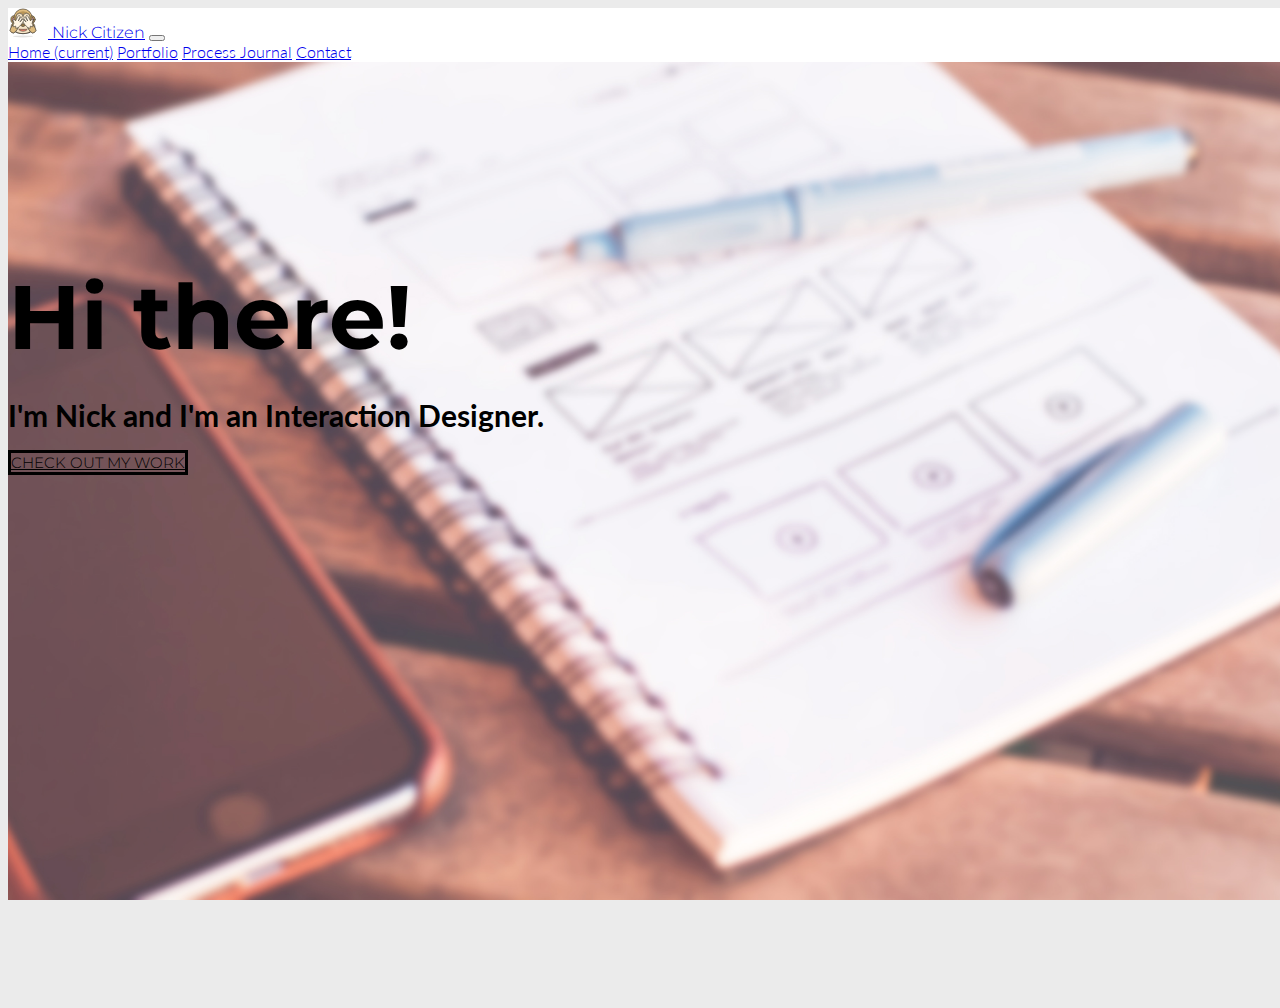
==== index.html @ 281e40fa "Initial Commit" ====
<!doctype html>
<html lang="en">
  <head>
    <!-- Required meta tags -->
    <meta charset="utf-8">
    <meta name="viewport" content="width=device-width, initial-scale=1, shrink-to-fit=no">

    <!-- Bootstrap CSS -->
    <link rel="stylesheet" href="https://stackpath.bootstrapcdn.com/bootstrap/4.1.3/css/bootstrap.min.css" integrity="sha384-MCw98/SFnGE8fJT3GXwEOngsV7Zt27NXFoaoApmYm81iuXoPkFOJwJ8ERdknLPMO" crossorigin="anonymous">

    <!-- Grab Google Fonts -->
    <link href="https://fonts.googleapis.com/css?family=Lato:300,400|Montserrat" rel="stylesheet">

    <!-- Custom CSS File -->
    <link rel="stylesheet" href="./css/custom.css">

    <!-- Page Title -->
    <title>Nick Citizen | Awesome Interaction Designer</title>

    <!-- This is our Meta Description -->
    <meta name="description" content="What you write here will often show up in search results under the page title">

  </head>
  <body>
    <div class="full-page-bg">

      <!-- This is where our Navbar lives -->
      <nav class="navbar fixed-top navbar-expand-lg navbar-light">
        <div class="container">
          <a class="navbar-brand" href="#"><img src="./img/common/if_105-see-no-evil-monkey_3099447.svg" width="30" height="30" class="d-inline-block align-top nav-bar-img" alt=""> Nick Citizen</a>
          <button class="navbar-toggler" type="button" data-toggle="collapse" data-target="#navbarNavAltMarkup" aria-controls="navbarNavAltMarkup" aria-expanded="false" aria-label="Toggle navigation">
            <span class="navbar-toggler-icon"></span>
          </button>
          <div class="collapse navbar-collapse" id="navbarNavAltMarkup">
            <div class="navbar-nav ml-auto">
              <a class="nav-item nav-link active" href="./index.html">Home <span class="sr-only">(current)</span></a> <!-- Put the class 'active' on the link of the page you are on -->
              <a class="nav-item nav-link" href="./portfolio.html">Portfolio</a>
              <a class="nav-item nav-link" href="./process-journal.html">Process Journal</a>
              <a class="nav-item nav-link" href="contact.html">Contact</a>
            </div>
          </div>
        </div>  
      </nav> 
      <!-- Navbar End -->

      <div class="container bg-transparent">
          <div class="row align-items-center h-100">
              <div class="col-10 mx-auto">
                  <div class="card h-100 welcome-message">
                      <div>
                         <h1 class="welcome-special">Hi there!</h1>
                         <h2 class="welcome-special-sub">I'm Nick and I'm an Interaction Designer.</h2>
                      </div>
                      <div class="welcome-button-container">
                        <a href="./portfolio.html" class="btn btn-primary btn-lg welcome-button" role="button" aria-pressed="true">Check out my work</a>
                      </div>
                  </div>
              </div>
          </div>
      </div>




      <!-- Optional JavaScript -->
      <!-- jQuery first, then Popper.js, then Bootstrap JS -->
      <script src="https://code.jquery.com/jquery-3.3.1.slim.min.js" integrity="sha384-q8i/X+965DzO0rT7abK41JStQIAqVgRVzpbzo5smXKp4YfRvH+8abtTE1Pi6jizo" crossorigin="anonymous"></script>
      <script src="https://cdnjs.cloudflare.com/ajax/libs/popper.js/1.14.3/umd/popper.min.js" integrity="sha384-ZMP7rVo3mIykV+2+9J3UJ46jBk0WLaUAdn689aCwoqbBJiSnjAK/l8WvCWPIPm49" crossorigin="anonymous"></script>
      <script src="https://stackpath.bootstrapcdn.com/bootstrap/4.1.3/js/bootstrap.min.js" integrity="sha384-ChfqqxuZUCnJSK3+MXmPNIyE6ZbWh2IMqE241rYiqJxyMiZ6OW/JmZQ5stwEULTy" crossorigin="anonymous"></script>
    </div>
  </body>
</html>
---- css/custom.css ----
/*This Custom CSS file has not been structured in any particular order. 

Modify this file to your hearts content and make your website look awesome!*/


body{
	background-color: #ebebeb;
	padding-top: 80px;
}

/*Home*/
.full-page-bg {
  position: absolute;
  margin-top: -80px;
  padding-bottom: 100px;
  width:100%;
  min-height: 100vh;
  background: url('../img/common/homepage_bg.jpg') no-repeat center center fixed;
  -webkit-background-size: cover;
  -moz-background-size: cover;
  background-size: cover;
  -o-background-size: cover;
}

/*Cards*/
.card{border: none; background-color: transparent;}

/*Navbar Rules*/
img.nav-bar-img{
	margin-right: 10px;
}

.navbar{
	background-color: #fff;

}

a.navbar-brand{
	font-family:'Montserrat', Sans-Serif;
	font-size: 
}

/*Floating Nav*/
.floating-nav{
	position: fixed;
	margin-top: 50px;
	border-left: 1px solid #727272;
}

	a.float-nav-link{
		font-family: 'Lato', Sans-Serif;
		color: #595959;
		font-size: 14px;
		font-weight: 600;
		text-align: left;
	}

/*Image Rules*/
img{
	border-radius: 5px 5px 5px 5px;
	-moz-border-radius: 5px 5px 5px 5px;
	-webkit-border-radius: 5px 5px 5px 5px;
	border: 0px solid #000000;
}

/*Font Override Rules*/
h1, h2, h3, h4, h5, h6 {
	font-family:'Montserrat', Sans-Serif;
	margin-bottom: 20px;
}
	h1.welcome-special{
		font-size: 90px;
	}

	h2.welcome-special-sub{
		font-family: 'Lato', Sans-Serif;
		font-size: 30px;
	}

	h3{
		text-transform: uppercase;
		color: #a49727;
		letter-spacing: -0.5px;
	}

p, li, span, a {
	font-family: 'Lato', Sans-Serif;
	text-align: justify;
	font-weight: 300;
}

	p{
		color: #494949;
		line-height: 30px;
		margin-bottom: 25px;
	}

span.img-caption{
	display: block;
	font-size: 12px;
	font-weight: 500;
	padding: 10px 0px 10px 0px;
}

/*Container/class etc Override Rules*/
.welcome-message{
	margin-top: 200px;
}

.welcome-button-container{
	margin-top: 20px;
}

.welcome-button{
	background-color: transparent;
	border-radius: 0px 0px 0px 0px;
	border: 3px solid #000;
	font-family:'Montserrat', Sans-Serif;
	font-size: 15px;
	color: #000;
	text-transform: uppercase;
}

.welcome-button:hover{
	background-color: #000;
	border-color: #000;
}

.master-heading{
	padding-top: 50px;	
}

.section-heading{
	padding-top: 100px;	
}

.slide-show{
	padding: 30px 0px 50px 0px;
}

/*Footer*/
.footer{
	margin-top: 50px;
	padding-top: 30px;
	width: 100%;
	min-height: 100px;
	background-color: #989898;
	border-top: 1px solid #727272;
}
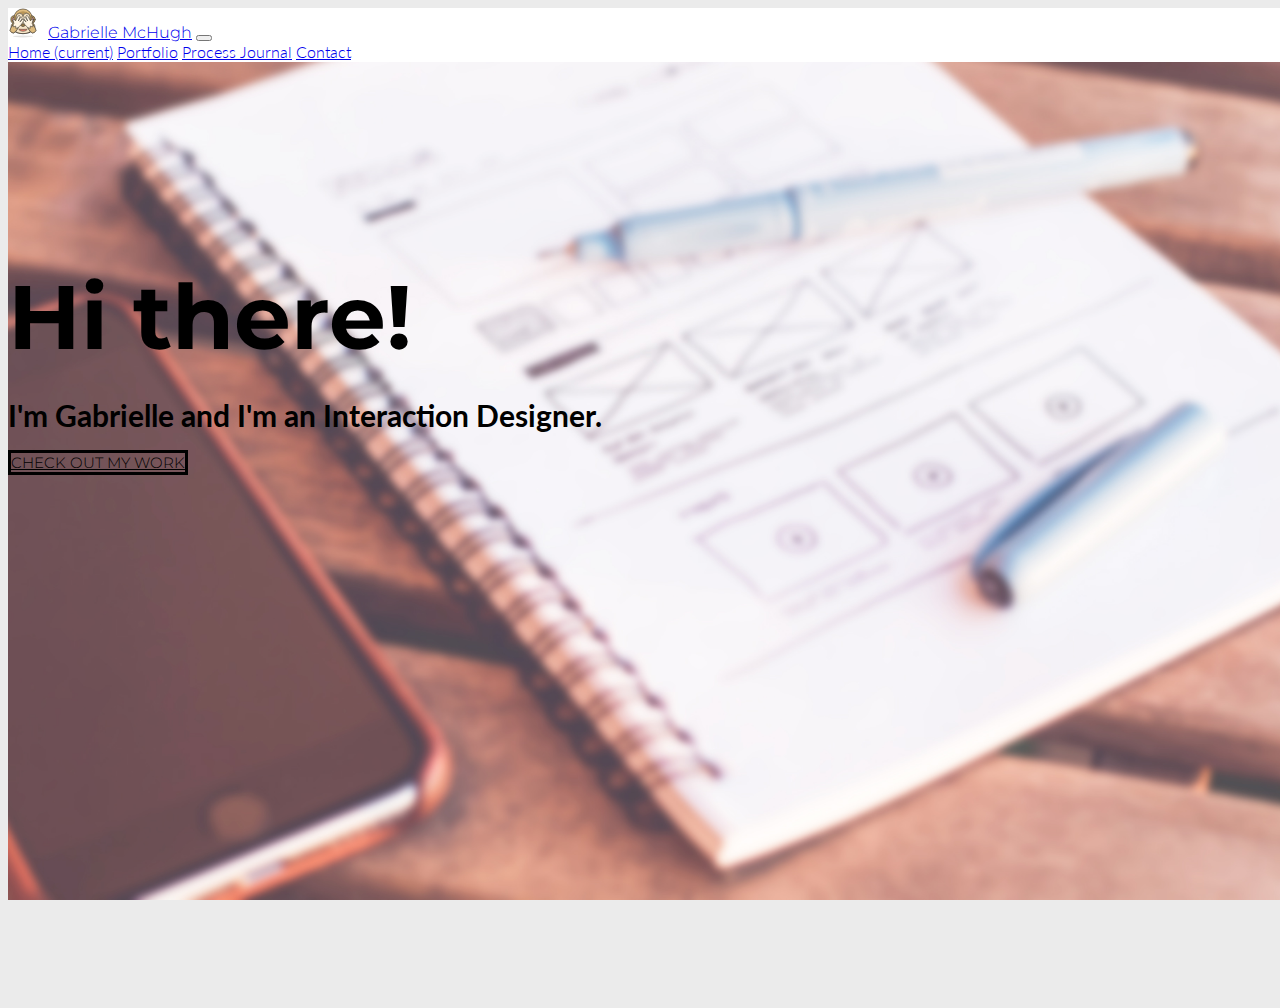
==== commit 57d14768: "index.html name change" ====
--- a/index.html
+++ b/index.html
@@ -15,7 +15,7 @@
     <link rel="stylesheet" href="./css/custom.css">
 
     <!-- Page Title -->
-    <title>Nick Citizen | Awesome Interaction Designer</title>
+    <title> Gabrielle McHugh | Awesome Interaction Designer</title>
 
     <!-- This is our Meta Description -->
     <meta name="description" content="What you write here will often show up in search results under the page title">
@@ -27,7 +27,7 @@
       <!-- This is where our Navbar lives -->
       <nav class="navbar fixed-top navbar-expand-lg navbar-light">
         <div class="container">
-          <a class="navbar-brand" href="#"><img src="./img/common/if_105-see-no-evil-monkey_3099447.svg" width="30" height="30" class="d-inline-block align-top nav-bar-img" alt=""> Nick Citizen</a>
+          <a class="navbar-brand" href="#"><img src="./img/common/if_105-see-no-evil-monkey_3099447.svg" width="30" height="30" class="d-inline-block align-top nav-bar-img" alt="">Gabrielle McHugh</a>
           <button class="navbar-toggler" type="button" data-toggle="collapse" data-target="#navbarNavAltMarkup" aria-controls="navbarNavAltMarkup" aria-expanded="false" aria-label="Toggle navigation">
             <span class="navbar-toggler-icon"></span>
           </button>
@@ -39,8 +39,8 @@
               <a class="nav-item nav-link" href="contact.html">Contact</a>
             </div>
           </div>
-        </div>  
-      </nav> 
+        </div>
+      </nav>
       <!-- Navbar End -->
 
       <div class="container bg-transparent">
@@ -49,7 +49,7 @@
                   <div class="card h-100 welcome-message">
                       <div>
                          <h1 class="welcome-special">Hi there!</h1>
-                         <h2 class="welcome-special-sub">I'm Nick and I'm an Interaction Designer.</h2>
+                         <h2 class="welcome-special-sub">I'm Gabrielle and I'm an Interaction Designer.</h2>
                       </div>
                       <div class="welcome-button-container">
                         <a href="./portfolio.html" class="btn btn-primary btn-lg welcome-button" role="button" aria-pressed="true">Check out my work</a>
@@ -69,4 +69,4 @@
       <script src="https://stackpath.bootstrapcdn.com/bootstrap/4.1.3/js/bootstrap.min.js" integrity="sha384-ChfqqxuZUCnJSK3+MXmPNIyE6ZbWh2IMqE241rYiqJxyMiZ6OW/JmZQ5stwEULTy" crossorigin="anonymous"></script>
     </div>
   </body>
-</html>+</html>
